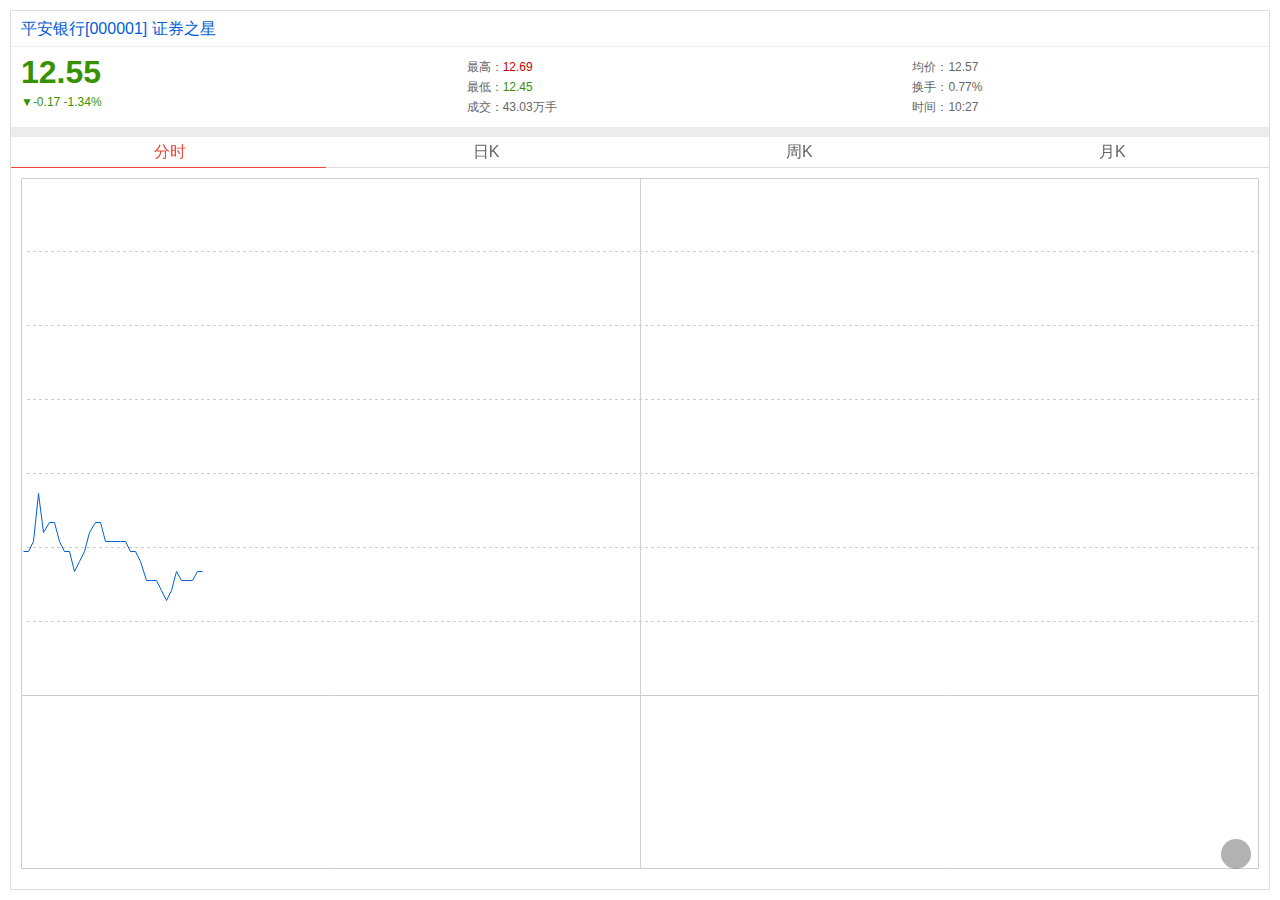
==== index.html @ 9a01be30 "H5stock" ====
﻿<!DOCTYPE html>
<html class="web">
<head>
<meta charset="utf-8"> 
<meta name="viewport" content="width=device-width, initial-scale=1.0, minimum-scale=1.0, maximum-scale=1.0, user-scalable=no">
<!-- uc强制竖屏 -->
<meta name="screen-orientation" content="portrait">
<!-- QQ强制竖屏 -->
<meta name="x5-orientation" content="portrait">
<!-- UC强制全屏 -->
<meta name="full-screen" content="yes">
<!-- QQ强制全屏 -->
<meta name="x5-fullscreen" content="true">
<!-- UC应用模式 -->
<meta name="browsermode" content="application">
<!-- QQ应用模式 -->
<meta name="x5-page-mode" content="app">
<!-- windows phone 点击无高光 -->
<meta name="msapplication-tap-highlight" content="no">
<!-- 适应移动端end -->
<title>行情图</title>
<link href='base.css' rel='stylesheet' type='text/css'>
</head>
<body>
<div class='dome' style=" height:100%; padding:10px; -webkit-box-sizing:border-box;">

</div>
</body>
</html>
<script src='zepto.js'></script>
<script src='global.js'></script>
<script src='dome.js'></script>
<script src='main.js'></script>
<script src='menu.js'></script>
<script>
Dome.create({
	 dome : $('.dome')
	,showTitle : true
})
</script>
---- base.css ----
﻿html,body,root,h1,h2,h3,img,menu,ul,p,canvas,a{ margin:0;padding:0;border:0;font-size:1rem; font-family:STHeiti,Arial; }
h1,h2,h3{ font-weight:bold;}
a{ border:none; text-decoration:none; color:#333}
li,ul li{list-style:none; }
img{ font:0/0 STHeiti; }
html,body{ width:100%; height:100%; color:#666;}
i{ display:inline-block; vertical-align:middle; background:url(bg.png); background-size:51px 48px; -webkit-background-size: 51px 48px;}
.red{ color:#cc0000;}
.green{ color:#379102;}
.blue{ color:#005dd8;}
.yellow{ color:#f79d00;}
time,menu,nav{ display:block;}

.stock-content,.stock-menu,.stock-f10 ul,.stock-ma,.kline,.stock-news,.stock-f10,.kline .stock-time ul,.stock-nav,.stock-data ul,.stock-pic .left,.stock-pic .right{ display:box; display:-webkit-box; -webkit-box-sizing:border-box; box-sizing:border-box; -webkit-box-orient:vertical; box-orient:vertical; }
#Stock-Wapper{ position:relative; z-index:1; width:100%; height:100%; border:1px solid #ddd; background:#fff; overflow:hidden; box-sizing:border-box; -webkit-box-sizing:border-box;}
#Stock-Wapper.noborder{ border:none;}
.kline{ position:relative; z-index:1; box-flex:1; -webkit-box-flex:1; padding:10px 10px 0;}

.stock-content{ position:relative; z-index:9; width:100%; height:100%; transition-duration:.5s; -webkit-transition:.5s; background:#fff; }
.stock-column{ position:absolute; z-index:9; left:0; top:0; width:100%; height:100%; background:rgba(0,0,0,.1); box-shadow:-4px 0 4px rgba(0,0,0,.1) inset; display:box; box-pack:center; box-align: center;  display:-webkit-box; -webkit-box-pack:center;  -webkit-box-align: center;}
.stock-mask{ position:absolute; z-index:8; left:0; top:0; width:60%; height:100%; box-shadow:-5px 0 5px #ccc inset; background:rgba(0,0,0,.5); transition-duration:.5s; -webkit-transition:.5s; opacity:0; }

.stock-column .stock-list{ width:100%; padding-left:60%; box-sizing:border-box; -webkit-box-sizing:border-box; }
.stock-column .stock-list p{ height:40px; line-height:40px; padding-left:25px; border-bottom:1px solid #ddd; box-shadow:0 1px 0 #eee; font-size:.875rem;}
.stock-column .stock-list p.cur{ background:#bbb; color:white;}
.stock-mask .jian{ position:absolute; top:50%; right:0; width:0; height:0; margin-top:-10px; border-top:10px solid transparent; border-right:15px solid #e6e6e6; border-bottom:10px solid transparent;}

h2.stock-h2{ height:35px; line-height:35px; border-bottom:1px solid #eee; background:#fff; font-weight:normal; overflow:hidden;}
h2.stock-h2 .name{ padding-left:10px;}
h2.stock-h2 .name a{ color:#005dd8}
.stock-myMenu{ position:absolute; z-index:999; right:10px; bottom:30px; width:30px; height:30px; border-radius:100%; background:rgba(0,0,0,.3);}

.stock-data{ -webkit-transform:scaleY(.5) rotateX(150deg); opacity:0; -webkit-transition-duration:.5s; height:60px; padding:10px; overflow:hidden; background:#fff;}
.stock-ma,.kline .stock-time ul,.stock-data ul{ width:100%; -webkit-box-orient:horizontal;}
.stock-data li{ -webkit-box-flex:1; width:36%; line-height:20px; font-size:12px; overflow:hidden;}
.stock-data li p{ font-size:12px; white-space:nowrap; overflow:hidden;}
.stock-data li:first-child{ width:36%; line-height:30px;}
.stock-data li:last-child{ width:28%;}
.stock-data h3{ font-size:2rem; }

.stock-menu{ -webkit-transition-duration:.5s; opacity:0; border-bottom:1px solid #ddd; border-top:10px solid #ececec; -webkit-transform:translateY(100px); position:relative; z-index:2; height:41px; -webkit-box-orient:horizontal;}
.stock-menu .currentLine{ position:absolute; left:0; bottom:-1px; width:25%; height:1px; font:0/0 arial; transition-duration:.5s; -webkit-transition-duration:.5s; background:#f24638;}
.stock-menu li{ -webkit-box-flex:1; text-align:center; -webkit-box-sizing:border-box; -webkit-transition-duration:.5s; line-height:30px;}
.stock-menu li.current{ color:#f24638; }
.stock-menu li:focus{ outline:0;}
.stock-ma,.kline .stock-time{ -webkit-transition-duration:.5s; opacity:0; height:20px; line-height:20px; font-size:.75rem;}
.stock-ma{ position:absolute; left:10px; top:10px; right:10px; z-index:9; -webkit-transform:translateY(50px);}
.stock-ma li,.kline .stock-time li{ -webkit-box-flex:1; font-size:.75rem; font-weight:normal;}
.stock-ma li:nth-child(1){ color:#fea100; text-align:left;}
.stock-ma li:nth-child(2){ color:#9050cb; text-align:center;}
.stock-ma li:nth-child(3){ color:#002a9f; text-align:right;}
.kline .stock-time li:nth-child(1){text-align:left;}
.kline .stock-time li:nth-child(2){text-align:center;}
.kline .stock-time li:nth-child(3){text-align:right;}

.stock-pic{ position:relative; z-index:1; -webkit-box-flex:1; background:white;}
.stock-line{ position:absolute; left:0; top:0; z-index:9; width:100%; height:100%; -webkit-transition-duration:.5s; opacity:0; -webkit-transform:translateY(-100px)}
.stock-line .hline .line{ position:absolute; left:0; top:95px; width:100%; height:1px; font:0/0 arial; background:#5181cb;}
.stock-line .vline .line{position:absolute; left:100px; top:0; width:1px; height:100%; font:0/0 arial; background:#5181cb;}
.stock-line .hline .l_num,.stock-line .hline .r_num,.stock-line .vline .num{ position:absolute; z-index:5; left:0;  top:88px; width:38px; height:14px; line-height:14px; font-size:12px; background:#5181cb; color:white; text-align:center; overflow:hidden;}
.stock-line .hline .r_num{ left:auto; right:0; top:88px; }
.stock-line .vline .num{ top:auto; left:82px; bottom:-13px;}
.stock-line .left,.stock-line .right{ position:absolute; left:0; top:0; z-index:4;}
.stock-line .left li,.stock-line .right li{ -webkit-box-flex:1; -webkit-box-align:center; display:-webkit-box; font-size:12px;}
.stock-line .right{ left:auto; right:0;}
.stock-line .right li{ -webkit-box-pack:end;}

.canvassize{ position:relative; z-index:1; width:100%; height:100%; overflow:hidden; }
.canvasbox{-webkit-transition-duration:.5s; -webkit-transform:translateX(500px); width:9999em; height:100%; overflow:hidden;}
.minute-canvas,.day-canvas,.week-canvas,.month-canvas{ float:left;position:relative; z-index:1; }
.canvasbox canvas{ display:block; vertical-align:top;}
.top-pic,.bottom-pic{position:relative; z-index:1; height:75%;}
.bottom-pic{ height:25%; }
.canvasbox .ps{ position:absolute; top:0; left:0;}
.stock-zoom{ position:absolute; right:5px; bottom:5px;}
.stock-zoom .s-b,.stock-zoom .c-b{ position:relative; z-index:1; float:left; width:25px; height:25px; border-radius:100%; border:2px solid #aec7ed}
.stock-zoom .s-b .v-line,.stock-zoom .c-b .v-line{ position:absolute; width:50%; height:3px; left:25%; top:50%; margin-top:-1.5px; background:#aec7ed;}
.stock-zoom .s-b .h-line{ position:absolute; height:50%; width:3px; top:25%; left:50%; margin-left:-1.5px; background:#aec7ed;}
.stock-zoom .c-b{ margin-left:5px; }

.stock-news{ -webkit-box-flex:1; width:100%; overflow:hidden;}
.stock-news a{ display:block; -webkit-box-flex: 1; width:100%; overflow:hidden; line-height:22px; padding:0 10px; border-bottom:1px solid #efefef; display:-webkit-box; -webkit-box-align:center; -webkit-box-sizing:border-box; -webkit-box-orient:horizontal;}
.stock-news a .li{ -webkit-box-flex: 1; width:260px; -webkit-box-sizing:border-box;}
.stock-news a i,.f10 a.more i{ width:9px; height:13px; margin-left:10px; margin-top:-3px; background-position:-36px -30px;}
.stock-news a i{ margin-right:10px; }
.stock-news a span{font-size:12px; color:#666;}
.stock-news a p{ height:22px; text-overflow:ellipsis; white-space:nowrap; overflow:hidden;}
.stock-news a.more{ height:20px; line-height:20px; padding:5px 0; text-align:center; background:#f0f6ff; -webkit-box-pack:center;}

.stock-f10{ -webkit-box-flex:1;}
.stock-f10 ul{ -webkit-box-flex:1; padding:0 10px; line-height:22px; border-bottom:1px solid #e0e0e0; -webkit-box-orient:horizontal;}
.stock-f10 li{ line-height:22px; padding:5px 0; font-size:14px; display:-webkit-box;-webkit-box-align:center;}
.stock-f10 li:last-child{ max-height:38px; padding-left:10px; -webkit-box-flex:1;  overflow:hidden;}
.stock-f10 li:first-child{ width:90px; border-right:1px solid #e0e0e0;}
.stock-f10 ul:last-child{ height:20px; text-align:center; background:#f0f6ff;}
.stock-f10 a.more{ display:block;  -webkit-box-flex:1;display:-webkit-box; -webkit-box-pack:center; -webkit-box-align:center;}

.stock-nav{ width:100%; height:38px; line-height:38px; -webkit-box-orient:horizontal;}
.stock-nav li{ width:33%; -webkit-box-flex:1; border-top:1px solid #c4c4c4; border-right:1px solid #c4c4c4; background:#eeeeee; text-align:center; -webkit-box-sizing:border-box;}
.stock-nav li:last-child{ border-right:none;}
.stock-nav li.current{ border-top:none; background:white;}
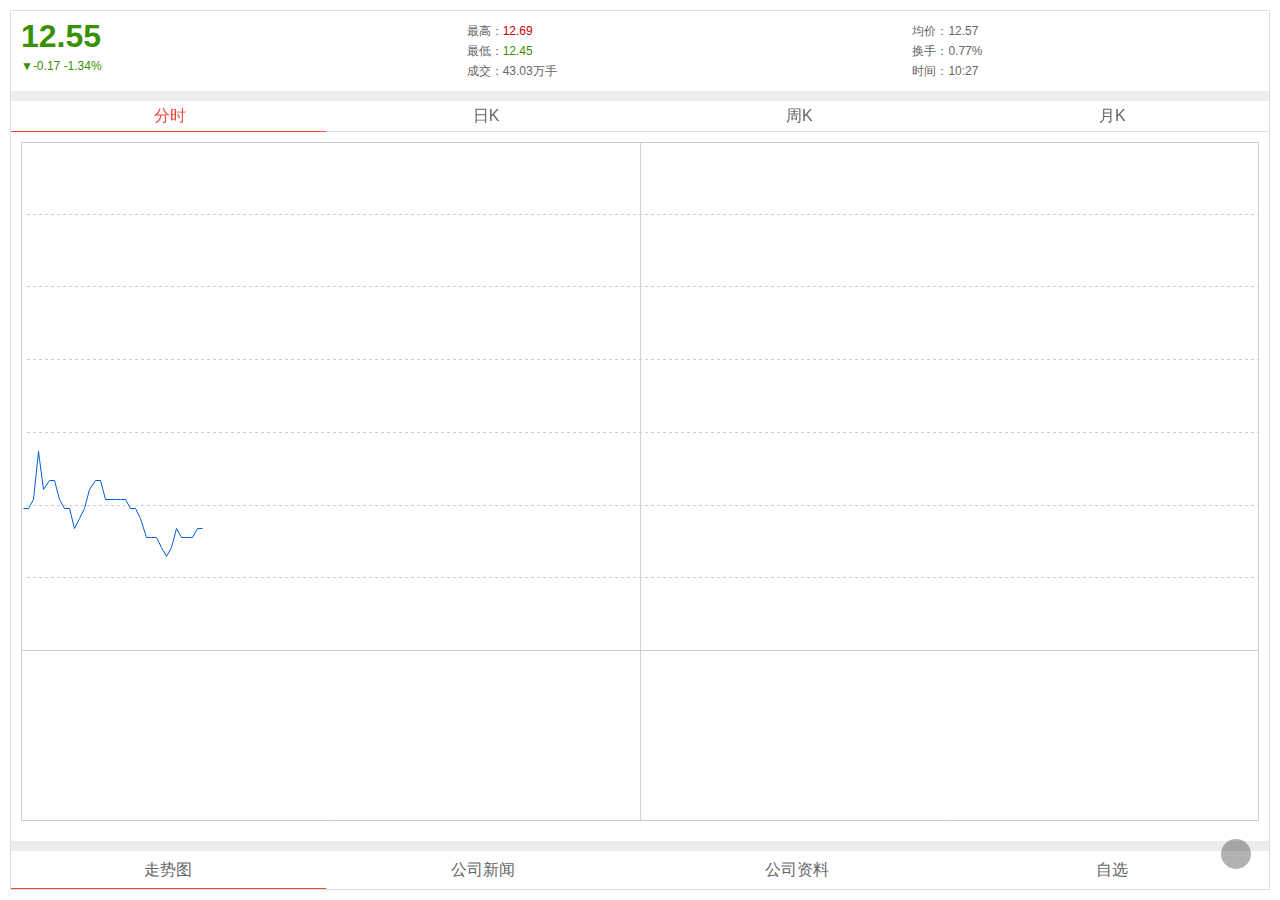
==== commit 8506dce0: "stock" ====
--- a/index.html
+++ b/index.html
@@ -35,6 +35,5 @@
 <script>
 Dome.create({
 	 dome : $('.dome')
-	,showTitle : true
 })
 </script>
--- a/base.css
+++ b/base.css
@@ -11,17 +11,18 @@
 .yellow{ color:#f79d00;}
 time,menu,nav{ display:block;}
 
-.stock-content,.stock-menu,.stock-f10 ul,.stock-ma,.kline,.stock-news,.stock-f10,.kline .stock-time ul,.stock-nav,.stock-data ul,.stock-pic .left,.stock-pic .right{ display:box; display:-webkit-box; -webkit-box-sizing:border-box; box-sizing:border-box; -webkit-box-orient:vertical; box-orient:vertical; }
+.option,.stock-menu,.stock-f10 ul,.stock-ma,.kline,.stock-news,.stock-f10,.kline .stock-time ul,.stock-nav,.stock-data ul,.stock-pic .left,.stock-pic .right{ display:box; display:-webkit-box; -webkit-box-sizing:border-box; box-sizing:border-box; -webkit-box-orient:vertical; box-orient:vertical; }
 #Stock-Wapper{ position:relative; z-index:1; width:100%; height:100%; border:1px solid #ddd; background:#fff; overflow:hidden; box-sizing:border-box; -webkit-box-sizing:border-box;}
 #Stock-Wapper.noborder{ border:none;}
 .kline{ position:relative; z-index:1; box-flex:1; -webkit-box-flex:1; padding:10px 10px 0;}
 
-.stock-content{ position:relative; z-index:9; width:100%; height:100%; transition-duration:.5s; -webkit-transition:.5s; background:#fff; }
+.stock-content{ position:relative; z-index:9; width:100%; height:100%; display:box; display:-webkit-box; box-orient:vertical; -webkit-box-orient:vertical; overflow:hidden; transition-duration:.5s; -webkit-transition:.5s;}
+.option{ box-flex:1; -webkit-box-flex:1; transition-duration:.5s; -webkit-transition:.5s; background:#fff; }
 .stock-column{ position:absolute; z-index:9; left:0; top:0; width:100%; height:100%; background:rgba(0,0,0,.1); box-shadow:-4px 0 4px rgba(0,0,0,.1) inset; display:box; box-pack:center; box-align: center;  display:-webkit-box; -webkit-box-pack:center;  -webkit-box-align: center;}
 .stock-mask{ position:absolute; z-index:8; left:0; top:0; width:60%; height:100%; box-shadow:-5px 0 5px #ccc inset; background:rgba(0,0,0,.5); transition-duration:.5s; -webkit-transition:.5s; opacity:0; }
 
 .stock-column .stock-list{ width:100%; padding-left:60%; box-sizing:border-box; -webkit-box-sizing:border-box; }
-.stock-column .stock-list p{ height:40px; line-height:40px; padding-left:25px; border-bottom:1px solid #ddd; box-shadow:0 1px 0 #eee; font-size:.875rem;}
+.stock-column .stock-list p{ transition:.3s; -webkit-transition:.3s; height:40px; line-height:40px; padding-left:25px; border-bottom:1px solid #ddd; box-shadow:0 1px 0 #eee; font-size:.875rem;}
 .stock-column .stock-list p.cur{ background:#bbb; color:white;}
 .stock-mask .jian{ position:absolute; top:50%; right:0; width:0; height:0; margin-top:-10px; border-top:10px solid transparent; border-right:15px solid #e6e6e6; border-bottom:10px solid transparent;}
 
@@ -39,7 +40,7 @@
 .stock-data h3{ font-size:2rem; }
 
 .stock-menu{ -webkit-transition-duration:.5s; opacity:0; border-bottom:1px solid #ddd; border-top:10px solid #ececec; -webkit-transform:translateY(100px); position:relative; z-index:2; height:41px; -webkit-box-orient:horizontal;}
-.stock-menu .currentLine{ position:absolute; left:0; bottom:-1px; width:25%; height:1px; font:0/0 arial; transition-duration:.5s; -webkit-transition-duration:.5s; background:#f24638;}
+.stock-menu .currentLine,.stock-nav .currentLine{ position:absolute; left:0; bottom:-1px; width:25%; height:1px; font:0/0 arial; transition-duration:.5s; -webkit-transition-duration:.5s; background:#f24638;}
 .stock-menu li{ -webkit-box-flex:1; text-align:center; -webkit-box-sizing:border-box; -webkit-transition-duration:.5s; line-height:30px;}
 .stock-menu li.current{ color:#f24638; }
 .stock-menu li:focus{ outline:0;}
@@ -95,7 +96,8 @@
 .stock-f10 ul:last-child{ height:20px; text-align:center; background:#f0f6ff;}
 .stock-f10 a.more{ display:block;  -webkit-box-flex:1;display:-webkit-box; -webkit-box-pack:center; -webkit-box-align:center;}
 
-.stock-nav{ width:100%; height:38px; line-height:38px; -webkit-box-orient:horizontal;}
-.stock-nav li{ width:33%; -webkit-box-flex:1; border-top:1px solid #c4c4c4; border-right:1px solid #c4c4c4; background:#eeeeee; text-align:center; -webkit-box-sizing:border-box;}
+.stock-nav{ width:100%; height:48px; line-height:38px; border-top:10px solid #ececec; background:#fff; box-orient:horizontal; -webkit-box-orient:horizontal;}
+.stock-nav li{ width:33%; box-flex:1; -webkit-box-flex:1; text-align:center; box-sizing:border-box; -webkit-box-sizing:border-box;}
+.stock-nav .currentLine{ width:25%; left:0; top:auto; right:auto; bottom:0;}
 .stock-nav li:last-child{ border-right:none;}
 .stock-nav li.current{ border-top:none; background:white;}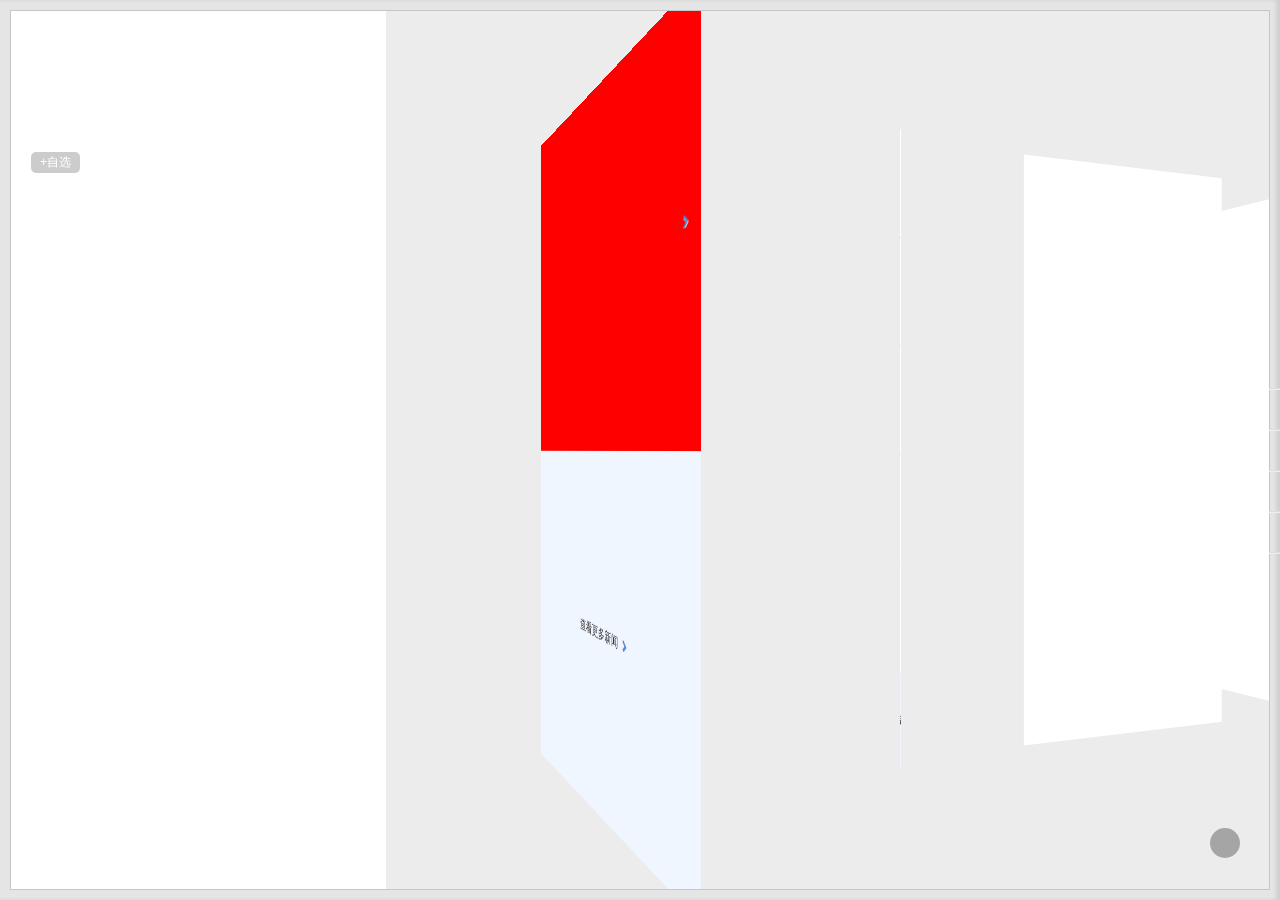
==== commit 94ae5359: "stock" ====
--- a/index.html
+++ b/index.html
@@ -27,13 +27,12 @@
 </div>
 </body>
 </html>
-<script src='zepto.js'></script>
-<script src='global.js'></script>
-<script src='dome.js'></script>
-<script src='main.js'></script>
-<script src='menu.js'></script>
+<script src='js/require.js'></script>
+<script src='js/config.js'></script>
 <script>
-Dome.create({
-	 dome : $('.dome')
-})
+require(['Dome'],function( Dome ){
+	Dome.create({
+		dome : $('.dome')
+	})
+});
 </script>
--- a/base.css
+++ b/base.css
@@ -11,25 +11,30 @@
 .yellow{ color:#f79d00;}
 time,menu,nav{ display:block;}
 
-.option,.stock-menu,.stock-f10 ul,.stock-ma,.kline,.stock-news,.stock-f10,.kline .stock-time ul,.stock-nav,.stock-data ul,.stock-pic .left,.stock-pic .right{ display:box; display:-webkit-box; -webkit-box-sizing:border-box; box-sizing:border-box; -webkit-box-orient:vertical; box-orient:vertical; }
-#Stock-Wapper{ position:relative; z-index:1; width:100%; height:100%; border:1px solid #ddd; background:#fff; overflow:hidden; box-sizing:border-box; -webkit-box-sizing:border-box;}
+.stock-content .option,.stock-menu,.stock-f10 ul,.stock-ma,.kline,.stock-news,.stock-f10,.kline .stock-time ul,.stock-nav,.stock-data ul,.stock-pic .left,.stock-pic .right{ display:box; display:-webkit-box; -webkit-box-sizing:border-box; box-sizing:border-box; -webkit-box-orient:vertical; box-orient:vertical; }
+#Stock-Wapper{width:100%; height:100%; position:relative; z-index:1; border:1px solid #ddd; background:#fff; overflow:hidden; box-sizing:border-box; -webkit-box-sizing:border-box;}
 #Stock-Wapper.noborder{ border:none;}
 .kline{ position:relative; z-index:1; box-flex:1; -webkit-box-flex:1; padding:10px 10px 0;}
-
-.stock-content{ position:relative; z-index:9; width:100%; height:100%; display:box; display:-webkit-box; box-orient:vertical; -webkit-box-orient:vertical; overflow:hidden; transition-duration:.5s; -webkit-transition:.5s;}
-.option{ box-flex:1; -webkit-box-flex:1; transition-duration:.5s; -webkit-transition:.5s; background:#fff; }
-.stock-column{ position:absolute; z-index:9; left:0; top:0; width:100%; height:100%; background:rgba(0,0,0,.1); box-shadow:-4px 0 4px rgba(0,0,0,.1) inset; display:box; box-pack:center; box-align: center;  display:-webkit-box; -webkit-box-pack:center;  -webkit-box-align: center;}
-.stock-mask{ position:absolute; z-index:8; left:0; top:0; width:60%; height:100%; box-shadow:-5px 0 5px #ccc inset; background:rgba(0,0,0,.5); transition-duration:.5s; -webkit-transition:.5s; opacity:0; }
+ 
+.stock-mymenu-nav{ width:0; height:0; font:0/0 arial; }
+.trans-dome{ float:left; width:1299px; height:100%; transition-duration:.5s; -webkit-transition-duration:.5s;  perspective:600px; -webkit-perspective:600px;}
+.stock-tabs{ float:left; width:375px; height:100%; margin-right:50px; position:relative; z-index:9; background:#fff; display:box; display:-webkit-box; box-orient:vertical; -webkit-box-orient:vertical; transition-duration:.5s; -webkit-transition-duration:.5s;}
+ 
+.stock-content{ position:relative; z-index:9; width:100%; height:100%; overflow:hidden; transition-duration:.5s; -webkit-transition-duration:.5s; perspective:600px; -webkit-perspective:600px; background:#ececec;}
+.stock-content .options{ width:1299px; position:relative; z-index:1; display:box; display:-webkit-box; box-flex:1; -webkit-box-flex:1; transition-duration:.5s; -webkit-transition-duration:.5s; background:#ececec; perspective:600px; -webkit-perspective:600px; }
+.stock-content .option{ float:left; display:box; display:-webkit-box; width:375px; height:640px; margin-right:20px; transition-duration:.3s; -webkit-transition-duration:.3s; background:#fff;  perspective:600px; -webkit-perspective:600px;}
+.stock-column{ position:fixed; z-index:8; left:0; top:0; width:100%; height:100%; background:rgba(0,0,0,.1); box-shadow:-4px 0 4px rgba(0,0,0,.1) inset; display:box; box-pack:center; box-align: center;  display:-webkit-box; -webkit-box-pack:center;  -webkit-box-align: center;}
+.stock-mask{ position:fixed; z-index:8; left:0; top:0; width:60%; height:100%; box-shadow:-5px 0 5px #ccc inset; background:rgba(0,0,0,.5); transition-duration:.5s; -webkit-transition-duration:.5s; opacity:0; }
 
 .stock-column .stock-list{ width:100%; padding-left:60%; box-sizing:border-box; -webkit-box-sizing:border-box; }
-.stock-column .stock-list p{ transition:.3s; -webkit-transition:.3s; height:40px; line-height:40px; padding-left:25px; border-bottom:1px solid #ddd; box-shadow:0 1px 0 #eee; font-size:.875rem;}
+.stock-column .stock-list p{ transition:.3s; -webkit-transition-duration:.3s; height:40px; line-height:40px; padding-left:25px; border-bottom:1px solid #ddd; box-shadow:0 1px 0 #eee; font-size:.875rem;}
 .stock-column .stock-list p.cur{ background:#bbb; color:white;}
 .stock-mask .jian{ position:absolute; top:50%; right:0; width:0; height:0; margin-top:-10px; border-top:10px solid transparent; border-right:15px solid #e6e6e6; border-bottom:10px solid transparent;}
 
 h2.stock-h2{ height:35px; line-height:35px; border-bottom:1px solid #eee; background:#fff; font-weight:normal; overflow:hidden;}
 h2.stock-h2 .name{ padding-left:10px;}
 h2.stock-h2 .name a{ color:#005dd8}
-.stock-myMenu{ position:absolute; z-index:999; right:10px; bottom:30px; width:30px; height:30px; border-radius:100%; background:rgba(0,0,0,.3);}
+.stock-myMenu{ position:fixed; z-index:999; width:30px; height:30px; border-radius:100%; background:rgba(0,0,0,.3);}
 
 .stock-data{ -webkit-transform:scaleY(.5) rotateX(150deg); opacity:0; -webkit-transition-duration:.5s; height:60px; padding:10px; overflow:hidden; background:#fff;}
 .stock-ma,.kline .stock-time ul,.stock-data ul{ width:100%; -webkit-box-orient:horizontal;}
@@ -55,10 +60,11 @@
 .kline .stock-time li:nth-child(3){text-align:right;}
 
 .stock-pic{ position:relative; z-index:1; -webkit-box-flex:1; background:white;}
+.stock-pic .add-stock{ position:absolute; z-index:9; left:10px; top:10px; display:inline-block; padding:2px 9px; background:rgba(0,0,0,.2); font-size:.75rem; color:#fff; border-radius:5px;}
 .stock-line{ position:absolute; left:0; top:0; z-index:9; width:100%; height:100%; -webkit-transition-duration:.5s; opacity:0; -webkit-transform:translateY(-100px)}
 .stock-line .hline .line{ position:absolute; left:0; top:95px; width:100%; height:1px; font:0/0 arial; background:#5181cb;}
 .stock-line .vline .line{position:absolute; left:100px; top:0; width:1px; height:100%; font:0/0 arial; background:#5181cb;}
-.stock-line .hline .l_num,.stock-line .hline .r_num,.stock-line .vline .num{ position:absolute; z-index:5; left:0;  top:88px; width:38px; height:14px; line-height:14px; font-size:12px; background:#5181cb; color:white; text-align:center; overflow:hidden;}
+.stock-line .hline .l_num,.stock-line .hline .r_num,.stock-line .vline .num{ position:absolute; z-index:5; left:0;  top:88px; width:38px; height:14px; line-height:14px; font-size:.75rem; white-space:nowrap; background:#5181cb; color:white; text-align:center; overflow:hidden;}
 .stock-line .hline .r_num{ left:auto; right:0; top:88px; }
 .stock-line .vline .num{ top:auto; left:82px; bottom:-13px;}
 .stock-line .left,.stock-line .right{ position:absolute; left:0; top:0; z-index:4;}
@@ -66,9 +72,9 @@
 .stock-line .right{ left:auto; right:0;}
 .stock-line .right li{ -webkit-box-pack:end;}
 
-.canvassize{ position:relative; z-index:1; width:100%; height:100%; overflow:hidden; }
-.canvasbox{-webkit-transition-duration:.5s; -webkit-transform:translateX(500px); width:9999em; height:100%; overflow:hidden;}
-.minute-canvas,.day-canvas,.week-canvas,.month-canvas{ float:left;position:relative; z-index:1; }
+.canvassize{ width:100%; height:100%; overflow:hidden;  perspective:600px; -webkit-perspective:600px;}
+.canvasbox{ position:relative; z-index:1; float:left; width:1299px; height:100%; -webkit-transition-duration:.5s; perspective:600px; -webkit-perspective:600px;}
+.minute-canvas,.day-canvas,.week-canvas,.month-canvas{ position:relative; z-index:1; float:left; margin-right:50px; transition-duration:.5s; -webkit-transition-duration:.5s; }
 .canvasbox canvas{ display:block; vertical-align:top;}
 .top-pic,.bottom-pic{position:relative; z-index:1; height:75%;}
 .bottom-pic{ height:25%; }
@@ -79,7 +85,7 @@
 .stock-zoom .s-b .h-line{ position:absolute; height:50%; width:3px; top:25%; left:50%; margin-left:-1.5px; background:#aec7ed;}
 .stock-zoom .c-b{ margin-left:5px; }
 
-.stock-news{ -webkit-box-flex:1; width:100%; overflow:hidden;}
+.stock-news{ -webkit-box-flex:1; width:100%; overflow:hidden; background:red;}
 .stock-news a{ display:block; -webkit-box-flex: 1; width:100%; overflow:hidden; line-height:22px; padding:0 10px; border-bottom:1px solid #efefef; display:-webkit-box; -webkit-box-align:center; -webkit-box-sizing:border-box; -webkit-box-orient:horizontal;}
 .stock-news a .li{ -webkit-box-flex: 1; width:260px; -webkit-box-sizing:border-box;}
 .stock-news a i,.f10 a.more i{ width:9px; height:13px; margin-left:10px; margin-top:-3px; background-position:-36px -30px;}
@@ -96,7 +102,7 @@
 .stock-f10 ul:last-child{ height:20px; text-align:center; background:#f0f6ff;}
 .stock-f10 a.more{ display:block;  -webkit-box-flex:1;display:-webkit-box; -webkit-box-pack:center; -webkit-box-align:center;}
 
-.stock-nav{ width:100%; height:48px; line-height:38px; border-top:10px solid #ececec; background:#fff; box-orient:horizontal; -webkit-box-orient:horizontal;}
+.stock-nav{ position:relative; z-index:1; width:100%; height:48px; line-height:38px; border-top:10px solid #ececec; background:#fff; box-orient:horizontal; -webkit-box-orient:horizontal;}
 .stock-nav li{ width:33%; box-flex:1; -webkit-box-flex:1; text-align:center; box-sizing:border-box; -webkit-box-sizing:border-box;}
 .stock-nav .currentLine{ width:25%; left:0; top:auto; right:auto; bottom:0;}
 .stock-nav li:last-child{ border-right:none;}
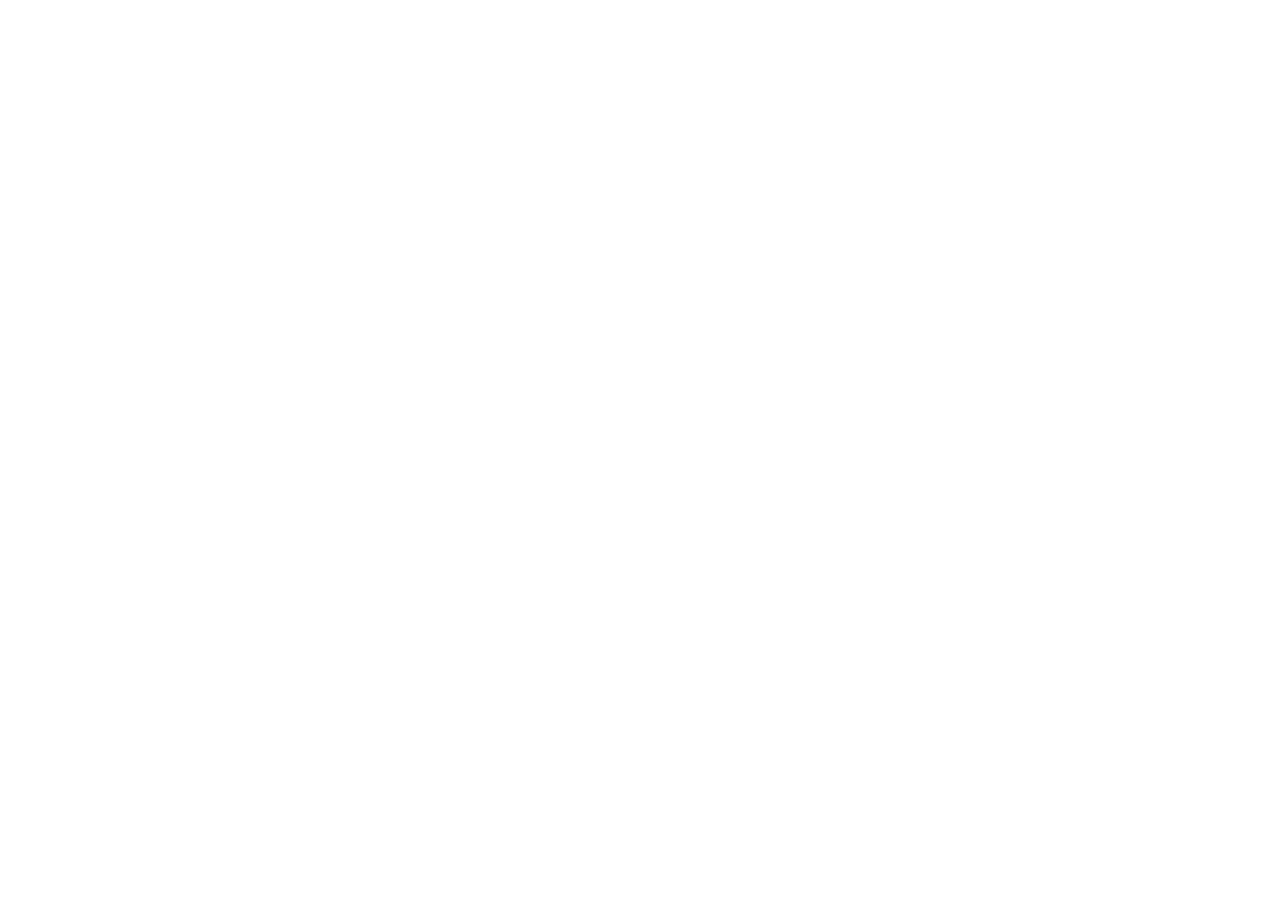
==== commit 554cf8ad: "html5" ====
--- a/index.html
+++ b/index.html
@@ -8,18 +8,18 @@
 <!-- QQ强制竖屏 -->
 <meta name="x5-orientation" content="portrait">
 <!-- UC强制全屏 -->
-<meta name="full-screen" content="yes">
+<!-- <meta name="full-screen" content="yes"> -->
 <!-- QQ强制全屏 -->
-<meta name="x5-fullscreen" content="true">
+<!-- <meta name="x5-fullscreen" content="true"> -->
 <!-- UC应用模式 -->
-<meta name="browsermode" content="application">
+<!-- <meta name="browsermode" content="application"> -->
 <!-- QQ应用模式 -->
-<meta name="x5-page-mode" content="app">
+<!-- <meta name="x5-page-mode" content="app"> -->
 <!-- windows phone 点击无高光 -->
 <meta name="msapplication-tap-highlight" content="no">
 <!-- 适应移动端end -->
 <title>行情图</title>
-<link href='base.css' rel='stylesheet' type='text/css'>
+<link href='css/base.css' rel='stylesheet' type='text/css'>
 </head>
 <body>
 <div class='dome' style=" height:100%; padding:10px; -webkit-box-sizing:border-box;">
@@ -27,11 +27,11 @@
 </div>
 </body>
 </html>
-<script src='js/require.js'></script>
-<script src='js/config.js'></script>
+<script src='js/lib/require.js'></script>
+<script src='js/main/config.js'></script>
 <script>
-require(['Dome'],function( Dome ){
-	Dome.create({
+require(['controller/dome'],function( dome ){
+	dome.init({
 		dome : $('.dome')
 	})
 });
--- a/css/base.css
+++ b/css/base.css
@@ -0,0 +1,133 @@
+﻿html,body,root,h1,h2,h3,img,menu,ul,p,canvas,a{ margin:0;padding:0;border:0;font-size:1rem; font-family:STHeiti,Arial; }
+h1,h2,h3{ font-weight:bold;}
+a{ border:none; text-decoration:none; color:#333}
+li,ul li{list-style:none; }
+img{ font:0/0 STHeiti; }
+html,body{ width:100%; height:100%; color:#666;}
+i{ display:inline-block; vertical-align:middle;}
+.red{ color:#cc0000;}
+.green{ color:#379102;}
+.blue{ color:#005dd8;}
+.yellow{ color:#f79d00;}
+time,menu,nav{ display:block;}
+
+.stock-content .option,.stock-menu,.stock-ma,.kline,.stock-news,.kline .stock-time ul,.stock-nav,.stock-data ul,.stock-pic .left,.stock-pic .right{ display:box; display:-webkit-box; -webkit-box-sizing:border-box; box-sizing:border-box; -webkit-box-orient:vertical; box-orient:vertical; }
+#Stock-Wapper{width:100%; height:100%; position:relative; z-index:1; border:1px solid #ddd; background:#fff; overflow:hidden; box-sizing:border-box; -webkit-box-sizing:border-box;}
+#Stock-Wapper.noborder{ border:none;}
+.kline{ position:relative; z-index:1; box-flex:1; -webkit-box-flex:1; padding:10px 10px 0;}
+ 
+.stock-mymenu-nav{ width:0; height:0; font:0/0 arial; }
+.trans-dome{ float:left; width:1299px; height:100%; transition-duration:.5s; -webkit-transition-duration:.5s;  perspective:600px; -webkit-perspective:600px;}
+.stock-tabs{ float:left; width:375px; height:100%; margin-right:50px; position:relative; z-index:9; background:#fff; display:box; display:-webkit-box; box-orient:vertical; -webkit-box-orient:vertical; transition-duration:.5s; -webkit-transition-duration:.5s; overflow:hidden;}
+ 
+.stock-content{ position:relative; z-index:9; width:100%; height:100%; overflow:hidden; transition-duration:.5s; -webkit-transition-duration:.5s; perspective:600px; -webkit-perspective:600px; background:#ececec;}
+.stock-content .options{ width:1299px; position:relative; z-index:1; display:box; display:-webkit-box; box-flex:1; -webkit-box-flex:1; transition-duration:.5s; -webkit-transition-duration:.5s; background:#ececec; perspective:600px; -webkit-perspective:600px; }
+.stock-content .option{ float:left; display:box; display:-webkit-box; width:375px;  margin-right:20px; transition-duration:.3s; -webkit-transition-duration:.3s; background:#fff;  perspective:600px; -webkit-perspective:600px;}
+.stock-column{ position:fixed; z-index:8; left:0; top:0; width:100%; height:100%; background:rgba(0,0,0,.1); box-shadow:-4px 0 4px rgba(0,0,0,.1) inset; display:box; box-pack:center; box-align: center;  display:-webkit-box; -webkit-box-pack:center;  -webkit-box-align: center;}
+.stock-mask{ position:fixed; z-index:8; left:0; top:0; width:60%; height:100%; box-shadow:-5px 0 5px #ccc inset; background:rgba(0,0,0,.5); transition-duration:.5s; -webkit-transition-duration:.5s; opacity:0; }
+
+.stock-column .stock-list{ width:100%; padding-left:60%; box-sizing:border-box; -webkit-box-sizing:border-box; }
+.stock-column .stock-list p{ transition:.3s; -webkit-transition-duration:.3s; height:40px; line-height:40px; padding-left:25px; border-bottom:1px solid #ddd; box-shadow:0 1px 0 #eee; font-size:.875rem;}
+.stock-column .stock-list p.cur{ background:#bbb; color:white;}
+.stock-mask .jian{ position:absolute; top:50%; right:0; width:0; height:0; margin-top:-10px; border-top:10px solid transparent; border-right:15px solid #e6e6e6; border-bottom:10px solid transparent;}
+
+h2.stock-h2{ height:35px; line-height:35px; border-bottom:1px solid #eee; background:#fff; font-weight:normal; overflow:hidden;}
+h2.stock-h2 .name{ padding-left:10px;}
+h2.stock-h2 .name a{ color:#005dd8}
+.stock-myMenu{ position:fixed; z-index:999; width:30px; height:30px; border-radius:100%; background:rgba(0,0,0,.3);}
+
+.stock-data{ -webkit-transform:scaleY(.5) rotateX(150deg); opacity:0; -webkit-transition-duration:.5s; height:60px; padding:10px; overflow:hidden; background:#fff;}
+.stock-ma,.kline .stock-time ul,.stock-data ul{ width:100%; -webkit-box-orient:horizontal;}
+.stock-data li{ -webkit-box-flex:1; width:36%; line-height:20px; font-size:12px; overflow:hidden;}
+.stock-data li p{ font-size:12px; white-space:nowrap; overflow:hidden;}
+.stock-data li:first-child{ width:36%; line-height:30px;}
+.stock-data li:last-child{ width:28%;}
+.stock-data h3{ font-size:2rem; }
+
+.stock-menu{ -webkit-transition-duration:.5s; opacity:0; border-bottom:1px solid #ddd; border-top:10px solid #ececec; -webkit-transform:translateY(100px); position:relative; z-index:2; height:41px; -webkit-box-orient:horizontal;}
+.stock-menu .currentLine,.stock-nav .currentLine{ position:absolute; left:0; bottom:-1px; width:25%; height:1px; font:0/0 arial; transition-duration:.5s; -webkit-transition-duration:.5s; background:#f24638;}
+.stock-menu li{ -webkit-box-flex:1; text-align:center; -webkit-box-sizing:border-box; -webkit-transition-duration:.5s; line-height:30px;}
+.stock-menu li.current{ color:#f24638; }
+.stock-menu li:focus{ outline:0;}
+.stock-ma,.kline .stock-time{ -webkit-transition-duration:.5s; opacity:0; height:20px; line-height:20px; font-size:.75rem;}
+.stock-ma{ position:absolute; width:auto; left:10px; top:10px; right:10px; z-index:9; -webkit-transform:translateY(50px);}
+.stock-ma li,.kline .stock-time li{ -webkit-box-flex:1; font-size:.75rem; font-weight:normal;}
+.stock-ma li:nth-child(1){ color:#fea100; text-align:left;}
+.stock-ma li:nth-child(2){ color:#9050cb; text-align:center;}
+.stock-ma li:nth-child(3){ color:#002a9f; text-align:right;}
+.kline .stock-time li:nth-child(1){text-align:left;}
+.kline .stock-time li:nth-child(2){text-align:center;}
+.kline .stock-time li:nth-child(3){text-align:right;}
+
+.stock-pic{ position:relative; z-index:1; -webkit-box-flex:1; background:white;}
+.stock-pic .add-stock{ position:absolute; z-index:10; left:10px; top:10px; display:inline-block; padding:2px 9px; background:rgba(255,0,0,.3); font-size:.75rem; color:#fff; border-radius:3px; opacity:0; transition-duration:.3s; -webkit-transition-duration:.3s;}
+.stock-line{ position:absolute; left:0; top:0; z-index:9; width:100%; height:100%; -webkit-transition-duration:.5s; opacity:0; -webkit-transform:translateY(-100px)}
+.stock-line .hline .line{ position:absolute; left:0; top:95px; width:100%; height:1px; font:0/0 arial; background:#5181cb;}
+.stock-line .vline .line{position:absolute; left:100px; top:0; width:1px; height:100%; font:0/0 arial; background:#5181cb;}
+.stock-line .hline .l_num,.stock-line .hline .r_num,.stock-line .vline .num{ position:absolute; z-index:5; left:0;  top:88px; width:38px; height:14px; line-height:14px; font-size:.75rem; white-space:nowrap; background:#5181cb; color:white; text-align:center; overflow:hidden;}
+.stock-line .hline .r_num{ left:auto; right:0; top:88px; }
+.stock-line .vline .num{ top:auto; left:82px; bottom:-13px;}
+.stock-line .left,.stock-line .right{ position:absolute; left:0; top:0; z-index:4;}
+.stock-line .left li,.stock-line .right li{ -webkit-box-flex:1; -webkit-box-align:center; display:-webkit-box; font-size:12px;}
+.stock-line .right{ left:auto; right:0;}
+.stock-line .right li{ -webkit-box-pack:end;}
+
+.canvassize{ width:100%; height:100%; overflow:hidden;  perspective:600px; -webkit-perspective:600px;}
+.canvasbox{ position:relative; z-index:1; float:left; width:1299px; height:100%; -webkit-transition-duration:.5s; perspective:600px; -webkit-perspective:600px;}
+.minute-canvas,.day-canvas,.week-canvas,.month-canvas{ position:relative; z-index:1; float:left; margin-right:50px; transition-duration:.5s; -webkit-transition-duration:.5s; }
+.canvasbox canvas{ display:block; vertical-align:top;}
+.top-pic,.bottom-pic{position:relative; z-index:1; height:75%;}
+.bottom-pic{ height:25%; }
+.canvasbox .ps{ position:absolute; top:0; left:0;}
+.stock-zoom{ position:absolute; right:5px; bottom:5px;}
+.stock-zoom .s-b,.stock-zoom .c-b{ position:relative; z-index:1; float:left; width:25px; height:25px; border-radius:100%; border:2px solid #aec7ed}
+.stock-zoom .s-b .v-line,.stock-zoom .c-b .v-line{ position:absolute; width:50%; height:3px; left:25%; top:50%; margin-top:-1.5px; background:#aec7ed;}
+.stock-zoom .s-b .h-line{ position:absolute; height:50%; width:3px; top:25%; left:50%; margin-left:-1.5px; background:#aec7ed;}
+.stock-zoom .c-b{ margin-left:5px; }
+
+.stock-news{ -webkit-box-flex:1; width:100%; overflow:hidden; background:red;}
+.stock-news a{ display:block; -webkit-box-flex: 1; width:100%; overflow:hidden; line-height:22px; padding:0 10px; border-bottom:1px solid #efefef; display:-webkit-box; -webkit-box-align:center; -webkit-box-sizing:border-box; -webkit-box-orient:horizontal;}
+.stock-news a .li{ -webkit-box-flex: 1; width:260px; -webkit-box-sizing:border-box;}
+.stock-news a i,.f10 a.more i{ width:9px; height:13px; margin-left:10px; margin-top:-3px; background-position:-36px -30px;}
+.stock-news a i{ margin-right:10px; }
+.stock-news a span{font-size:12px; color:#666;}
+.stock-news a p{ height:22px; text-overflow:ellipsis; white-space:nowrap; overflow:hidden;}
+.stock-news a.more{ height:20px; line-height:20px; padding:5px 0; text-align:center; background:#f0f6ff; -webkit-box-pack:center;}
+
+.stock-f10{ width:100%; box-flex:1; -webkit-box-flex:1; border-top:1px solid #ececec; overflow-y:auto;}
+.stock-f10 ul{ width:100%; display:box; display:-webkit-box; box-orient:horizontal; -webkit-box-orient:horizontal; padding:0 10px; line-height:22px; overflow:hidden; border-bottom:1px solid #e0e0e0; box-sizing:border-box; -webkit-box-sizing:border-box;}
+.stock-f10 li{line-height:22px; padding:5px 0; font-size:14px; display:box; display:-webkit-box; -webkit-box-align:center; box-pack:start; -webkit-box-pack:start;}
+.stock-f10 li:last-child{ -webkit-box-flex:1; box-flex:1;  padding-left:10px; overflow:hidden; color:#999;}
+.stock-f10 li:first-child{ width:100px; border-right:1px solid #e0e0e0;}
+.stock-f10 a.more{ display:block;  -webkit-box-flex:1;display:-webkit-box; -webkit-box-pack:center; -webkit-box-align:center;}
+
+.stock-nav{ position:relative; z-index:1; width:100%; height:48px; line-height:38px; border-top:10px solid #ececec; background:#fff; box-orient:horizontal; -webkit-box-orient:horizontal;}
+.stock-nav li{ width:33%; box-flex:1; -webkit-box-flex:1; text-align:center; box-sizing:border-box; -webkit-box-sizing:border-box;}
+.stock-nav .currentLine{ width:25%; left:0; top:auto; right:auto; bottom:0;}
+.stock-nav li:last-child{ border-right:none;}
+.stock-nav li.current{ border-top:none; background:white;}
+
+.stock-select .tit{ display:box; display:-webkit-box; height:35px; line-height:35px; border-bottom:1px solid #eee; background:#f8f8f8;font-size:.75rem; }
+.stock-select .cnt{ padding:10px 0; }
+.stock-select .cnt ul{ display:box; display:-webkit-box; padding:5px 0; line-height:22px; font-size:.75rem;}
+.stock-select .cnt ul:nth-child(even){ background:#f8f8f8;}
+.stock-select li{ width:20%; box-flex:1; -webkit-box-flex:1; text-align:center;}
+.stock-select .add{ display:inline-block; width:20px; height:15px; line-height:15px; border-radius:3px; text-align:center; background:rgba(0,0,0,.1); color:#666;}
+
+.stock-search{ display:box; display:-webkit-box; box-flex:1; -webkit-box-flex:1; box-orient:vertical; -webkit-box-orient:vertical; }
+.stock-search .tit{ height:30px; padding:5px; display:box; display:-webkit-box; border-bottom:1px solid #ddd;}
+.stock-search .back{ width:50px; height:25px; line-height:25px; margin-top:2px; margin-left:3px; text-align:center; background:#e8e8e8; font-size:.75rem; color:#999; }
+.stock-search .input{ box-flex:1; -webkit-box-flex:1; height:30px; line-height:30px; padding:0 15px;}
+.stock-search .input input{display:block; width:100%; height:30px; line-height:30px; border:none; box-sizing:border-box; -webkit-box-sizing:border-box; outline:none;}
+.stock-search .close{ position:relative; z-index:1; width:20px; height:20px; margin:5px 5px 0 0 ;}
+.stock-search .close .v-line,.stock-search .close .h-line{ position:absolute; left:0; top:50%; width:100%; height:2px; margin-top:-1px; transform:rotate(45deg); -webkit-transform:rotate(45deg); background:#ccc; }
+.stock-search .close .h-line{transform:rotate(-45deg); -webkit-transform:rotate(-45deg);}
+
+.stock-search .list{ box-flex:1; -webkit-box-flex:1; display:box; display:-webkit-box; box-orient:vertical; -webkit-box-orient:vertical; }
+.stock-search ul{ display:box; display:-webkit-box; width:100%; }
+.stock-search li{ width:33%; box-flex:1; -webkit-box-flex:1; text-align:center; font-size:.875rem;}
+.stock-search .th{ height:35px; line-height:35px; border-bottom:1px solid #eee; background:#f8f8f8;}
+.stock-search .cnt{ box-flex:1; -webkit-box-flex:1; padding-top:10px; box-sizing:border-box; -webkit-box-sizing:border-box; overflow-y:auto;}
+.stock-search .cnt li{ height:36px; line-height:36px; border-bottom:1px solid #f2f2f2;}
+.stock-search .cnt ul:hover{ background:#eee;}
+.stock-search .error{ text-align:center; padding-top:50px; font-size:1rem; }
